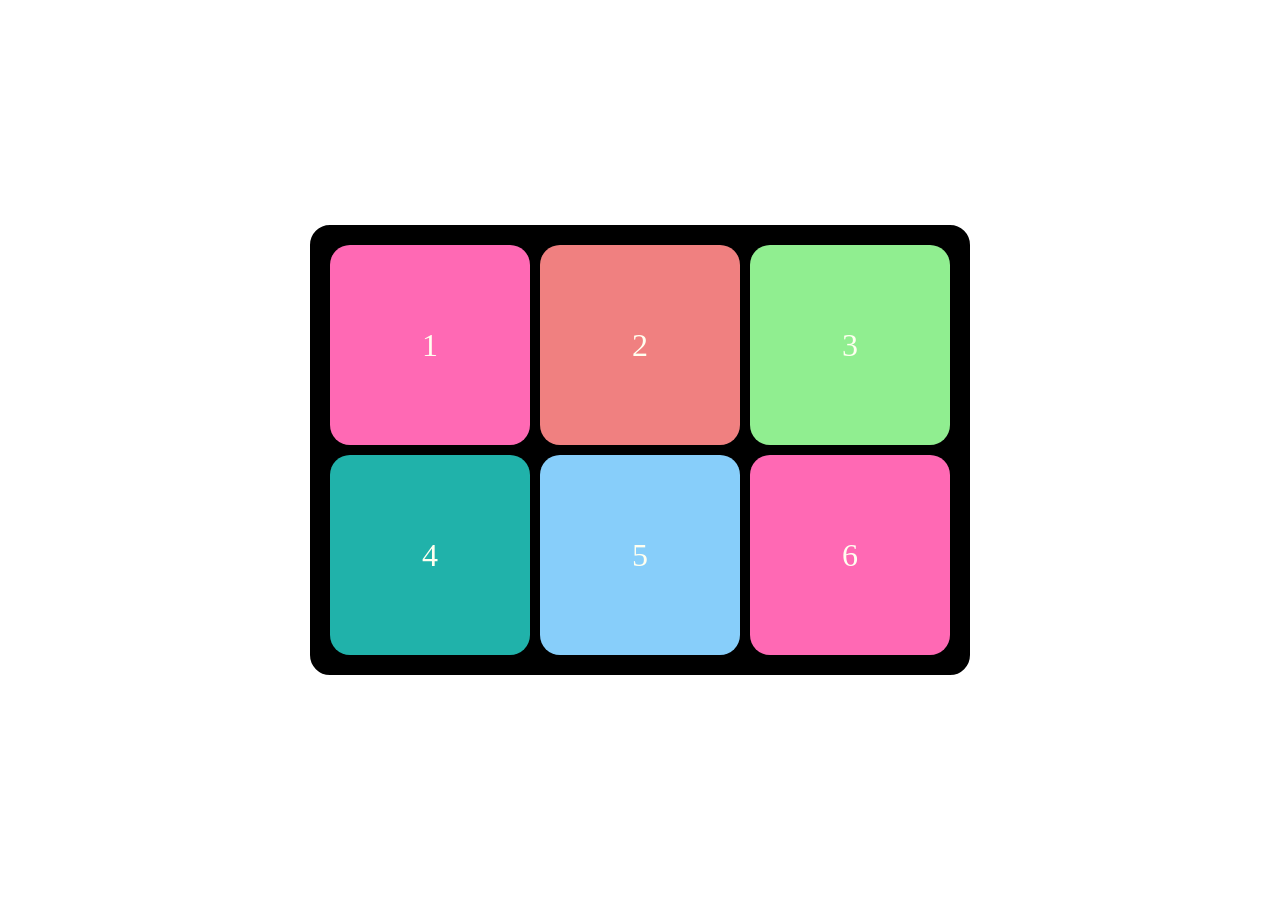
==== Practiceahhaha/Assesments.html @ 8a90fde5 "Some Boxes" ====
<!DOCTYPE html>
<html lang="en">
<head>
    <meta charset="UTF-8">
    <meta name="viewport" content="width=device-width, initial-scale=1.0">
    <title>Document</title>

    <style>
        body{
            display: flex;
            justify-content: center;
            align-items: center;
            margin: 0;
            min-height: 100vh;
        }
        .item{
            width: 200px;
            height: 200px;
            text-align: center;
            display: flex;
            justify-content: center;
            align-items: center;
            color: ivory;
            font-size: 2rem;
            border-radius: 20px;
        }
        .container{
            display: grid;
            grid-template-columns: 200px 200px 200px;
            grid-template-rows: 1fr 1fr;
            gap: 10px;
            border: 20px solid black;
            border-radius: 20px;
            background-color: black;

        }

        .container .item:nth-child(1){
            background-color: hotpink;
        }
        .container .item:nth-child(2){
            background-color: lightcoral;
        }
        .container .item:nth-child(3){
            background-color: lightgreen;
        }
        .container .item:nth-child(4){
            background-color: lightseagreen;
        }
        .container .item:nth-child(5){
            background-color: lightskyblue;
        }
        .container .item:nth-child(6){
            background-color: hotpink;
        }
    </style>
</head>
<body>
    <div class="container">
        <div class="item">1</div>   
        <div class="item">2</div>
        <div class="item">3</div>
        <div class="item">4</div>
        <div class="item">5</div>
        <div class="item">6</div>
    </div>
</body>
</html>
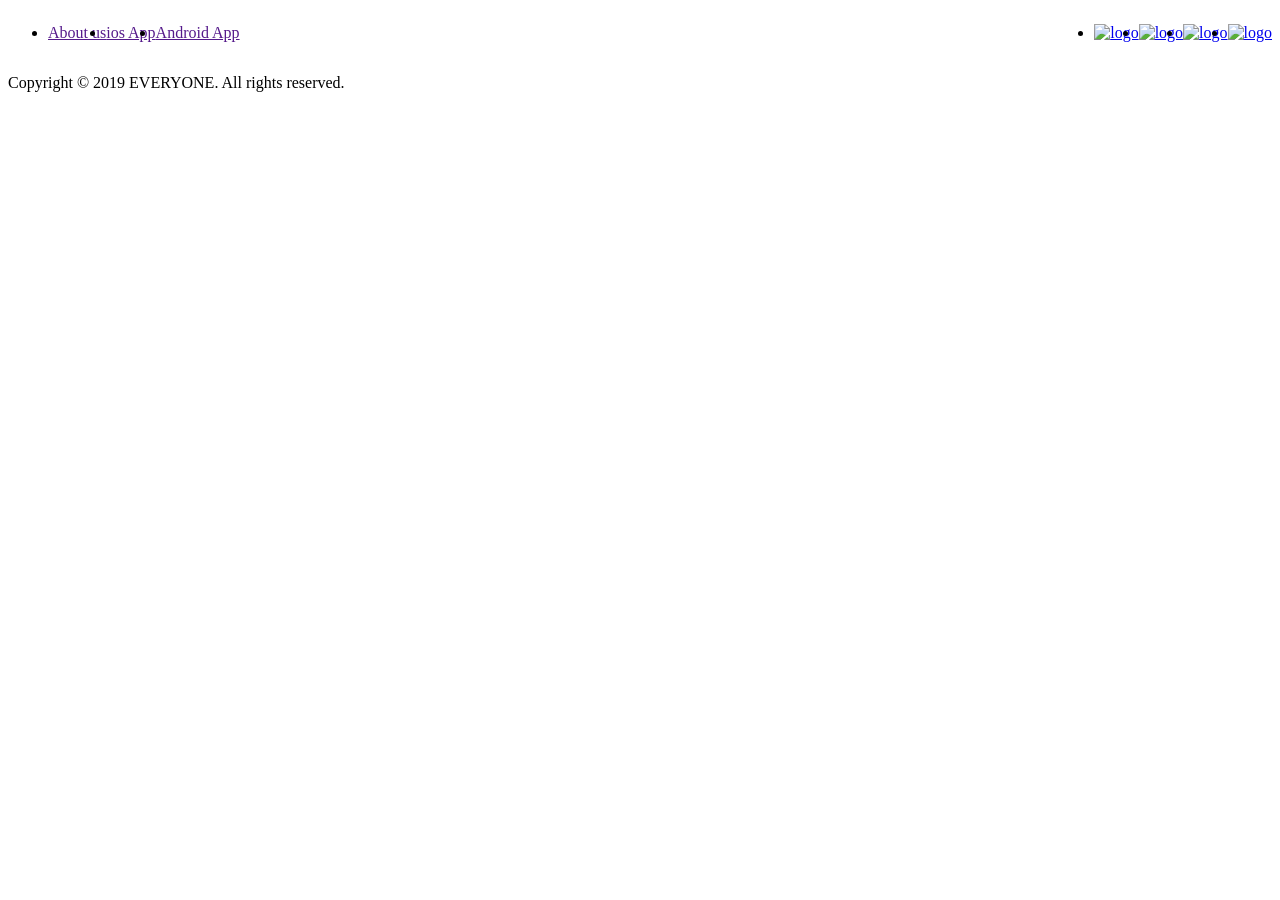
==== commit 1001596c: "ASSESMENT" ====
--- a/Practiceahhaha/Assesments.html
+++ b/Practiceahhaha/Assesments.html
@@ -1,68 +1,48 @@
 <!DOCTYPE html>
 <html lang="en">
+
 <head>
     <meta charset="UTF-8">
+    <meta http-equiv="X-UA-Compatible" content="IE=edge">
     <meta name="viewport" content="width=device-width, initial-scale=1.0">
-    <title>Document</title>
+    <title>Footer</title>
+    <link rel="stylesheet" href="preset.css">
 
     <style>
-        body{
+        .footer-parent{
             display: flex;
-            justify-content: center;
-            align-items: center;
-            margin: 0;
-            min-height: 100vh;
-        }
-        .item{
-            width: 200px;
-            height: 200px;
-            text-align: center;
+            justify-content: space-between;
+            }
+
+        .footer-text{
             display: flex;
-            justify-content: center;
-            align-items: center;
-            color: ivory;
-            font-size: 2rem;
-            border-radius: 20px;
-        }
-        .container{
-            display: grid;
-            grid-template-columns: 200px 200px 200px;
-            grid-template-rows: 1fr 1fr;
-            gap: 10px;
-            border: 20px solid black;
-            border-radius: 20px;
-            background-color: black;
+            justify-content: flex-start;
+            }
 
-        }
-
-        .container .item:nth-child(1){
-            background-color: hotpink;
-        }
-        .container .item:nth-child(2){
-            background-color: lightcoral;
-        }
-        .container .item:nth-child(3){
-            background-color: lightgreen;
-        }
-        .container .item:nth-child(4){
-            background-color: lightseagreen;
-        }
-        .container .item:nth-child(5){
-            background-color: lightskyblue;
-        }
-        .container .item:nth-child(6){
-            background-color: hotpink;
+        .social-link{
+            display: flex;
+            justify-content: flex-end;
         }
     </style>
 </head>
+
 <body>
-    <div class="container">
-        <div class="item">1</div>   
-        <div class="item">2</div>
-        <div class="item">3</div>
-        <div class="item">4</div>
-        <div class="item">5</div>
-        <div class="item">6</div>
-    </div>
+    <footer>
+        <div class="footer-parent">
+            <ul class="footer-text">
+                <li class="text-value"><a href="">About us</a></li>
+                <li class="text-value"><a href="">ios App</a></li>
+                <li class="text-value"><a href="">Android App</a></li>
+            </ul>
+            <ul class="social-link">
+                <li><a href="#"><img src="facebook-logo-svg.svg" alt="logo"></a></li>
+                <li><a href="#"><img src="twitter-logo-svg.svg" alt="logo"></a></li>
+                <li><a href="#"><img src="instagram-round-svg.svg" alt="logo"></a></li>
+                <li><a href="#"><img src="snapchat-svg.svg" alt="logo"></a></li>
+            </ul>
+        </div>
+        <p class="footer-p">Copyright © 2019 EVERYONE. All rights reserved.</p>
+    </footer>
 </body>
+
 </html>
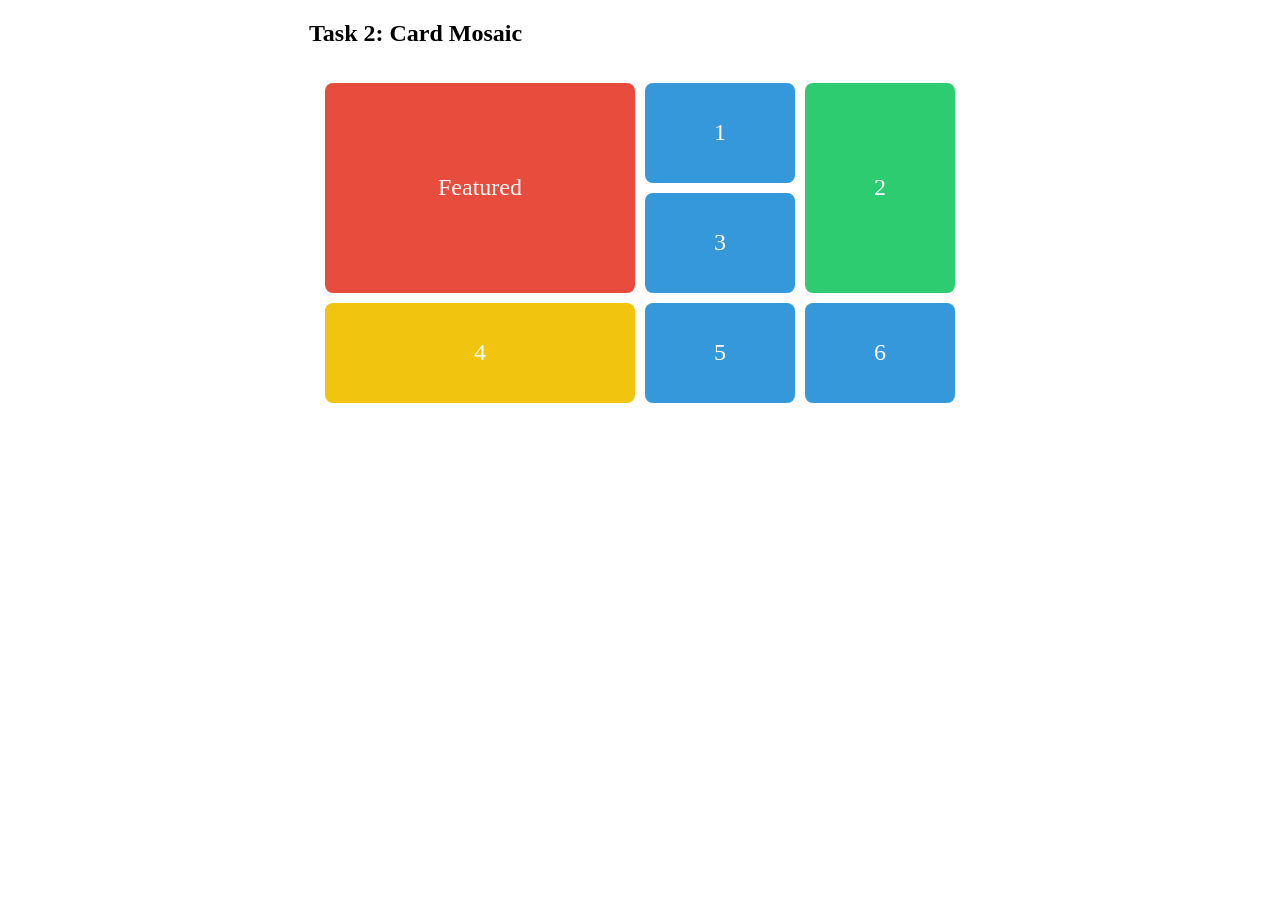
==== commit 9e7f7ffd: "IDK" ====
--- a/Practiceahhaha/Assesments.html
+++ b/Practiceahhaha/Assesments.html
@@ -1,48 +1,69 @@
 <!DOCTYPE html>
 <html lang="en">
+  <head>
+    <meta charset="UTF-8" />
+    <meta name="viewport" content="width=device-width, initial-scale=1.0" />
+    <title>Document</title>
+    <style>
 
-<head>
-    <meta charset="UTF-8">
-    <meta http-equiv="X-UA-Compatible" content="IE=edge">
-    <meta name="viewport" content="width=device-width, initial-scale=1.0">
-    <title>Footer</title>
-    <link rel="stylesheet" href="preset.css">
+        body{
+            display: grid;
+            place-items: center;
+            margin:inherit;
+        }
 
-    <style>
-        .footer-parent{
-            display: flex;
-            justify-content: space-between;
-            }
+      .mosaic {
+        padding: 1rem;
+        display: grid;
+        grid-template-columns: repeat(4, 150px);
+        grid-template-rows: repeat(3, 100px);
+        gap: 10px;
+        grid-auto-rows: 100px;
+      }
 
-        .footer-text{
-            display: flex;
-            justify-content: flex-start;
-            }
+      .card{
+        display: flex;
+        align-items: center;
+        justify-content: center;
+      }
 
-        .social-link{
-            display: flex;
-            justify-content: flex-end;
-        }
+      .mosaic .card {
+        background: #3498db;
+        color: white;
+        padding: 1rem;
+        font-size: 1.5rem;
+        border-radius: 8px;
+      }
+
+      .mosaic .big {
+        background: #e74c3c;
+        grid-row: span 2;
+        grid-column: span 2;
+      }
+
+      .mosaic .tall {
+        background: #2ecc71;
+        grid-row:span 2;
+      }
+
+      .mosaic .wide {
+        background: #f1c40f;
+        grid-column: span 2;
+      }
     </style>
-</head>
-
-<body>
-    <footer>
-        <div class="footer-parent">
-            <ul class="footer-text">
-                <li class="text-value"><a href="">About us</a></li>
-                <li class="text-value"><a href="">ios App</a></li>
-                <li class="text-value"><a href="">Android App</a></li>
-            </ul>
-            <ul class="social-link">
-                <li><a href="#"><img src="facebook-logo-svg.svg" alt="logo"></a></li>
-                <li><a href="#"><img src="twitter-logo-svg.svg" alt="logo"></a></li>
-                <li><a href="#"><img src="instagram-round-svg.svg" alt="logo"></a></li>
-                <li><a href="#"><img src="snapchat-svg.svg" alt="logo"></a></li>
-            </ul>
-        </div>
-        <p class="footer-p">Copyright © 2019 EVERYONE. All rights reserved.</p>
-    </footer>
-</body>
-
+  </head>
+  <body>
+    <div class="task-2">
+      <h2>Task 2: Card Mosaic</h2>
+      <div class="mosaic">
+        <div class="card big">Featured</div>
+        <div class="card">1</div>
+        <div class="card tall">2</div>
+        <div class="card">3</div>
+        <div class="card wide">4</div>
+        <div class="card">5</div>
+        <div class="card">6</div>
+      </div>
+    </div>
+  </body>
 </html>
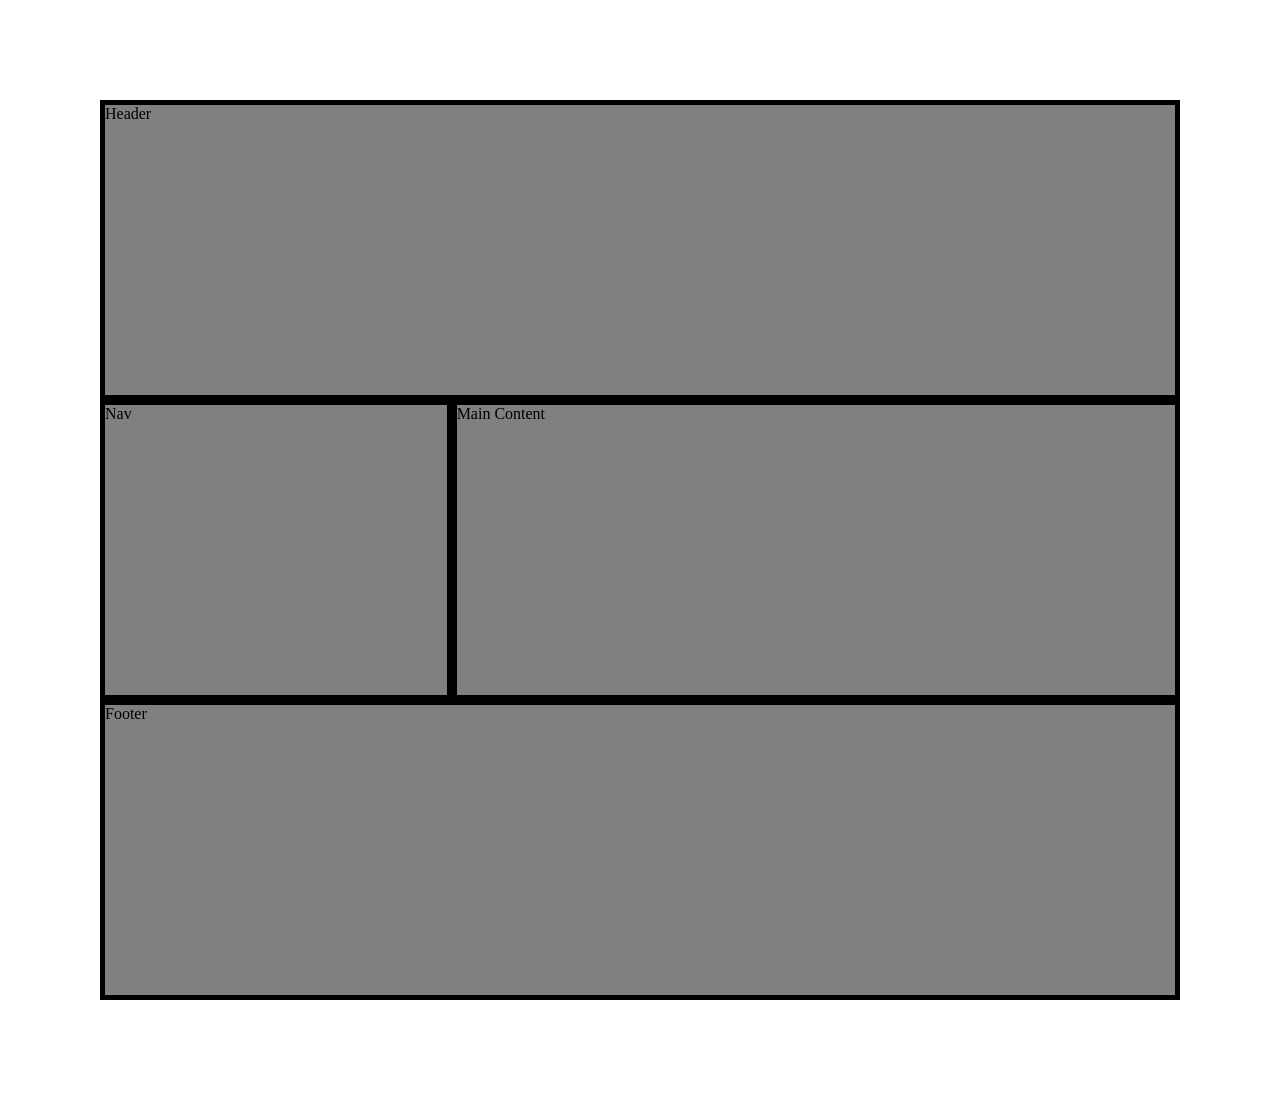
==== commit b26c23d5: "in skl rn :_ _(" ====
--- a/Practiceahhaha/Assesments.html
+++ b/Practiceahhaha/Assesments.html
@@ -1,69 +1,59 @@
 <!DOCTYPE html>
 <html lang="en">
-  <head>
-    <meta charset="UTF-8" />
-    <meta name="viewport" content="width=device-width, initial-scale=1.0" />
-    <title>Document</title>
-    <style>
+<head>
+  <meta charset="UTF-8">
+  <meta name="viewport" content="width=device-width, initial-scale=1.0">
+  <title>Document</title>
+  <style>
+    body{
+      margin: 100px;
+    }
+    .grid-container{
+      height: 100vh;
+      display: grid;
+      height: 100vh;
+      grid-template-areas: 
+      "header header header"
+      "nav main main"
+      "footer footer footer";
+      ;
+      background-color: #dadae0;
+    }
+    header{
+      grid-area: header;
+      background-color: grey;
+      border: 5px solid black;
+    }
+    nav{
+      grid-area: nav;
+      background-color: grey;
+      border: 5px solid black;
+    }
+    .content{
+      grid-area: main;
+      background-color: grey;
+      border: 5px solid black;
+    }
+    footer{
+      grid-area: footer;
+      background-color: grey;
+      border: 5px solid black;
+    }
+  </style>
+</head>
+<!-- You are given a web page design that needs to be implemented using CSS Grid.
 
-        body{
-            display: grid;
-            place-items: center;
-            margin:inherit;
-        }
-
-      .mosaic {
-        padding: 1rem;
-        display: grid;
-        grid-template-columns: repeat(4, 150px);
-        grid-template-rows: repeat(3, 100px);
-        gap: 10px;
-        grid-auto-rows: 100px;
-      }
-
-      .card{
-        display: flex;
-        align-items: center;
-        justify-content: center;
-      }
-
-      .mosaic .card {
-        background: #3498db;
-        color: white;
-        padding: 1rem;
-        font-size: 1.5rem;
-        border-radius: 8px;
-      }
-
-      .mosaic .big {
-        background: #e74c3c;
-        grid-row: span 2;
-        grid-column: span 2;
-      }
-
-      .mosaic .tall {
-        background: #2ecc71;
-        grid-row:span 2;
-      }
-
-      .mosaic .wide {
-        background: #f1c40f;
-        grid-column: span 2;
-      }
-    </style>
-  </head>
-  <body>
-    <div class="task-2">
-      <h2>Task 2: Card Mosaic</h2>
-      <div class="mosaic">
-        <div class="card big">Featured</div>
-        <div class="card">1</div>
-        <div class="card tall">2</div>
-        <div class="card">3</div>
-        <div class="card wide">4</div>
-        <div class="card">5</div>
-        <div class="card">6</div>
-      </div>
-    </div>
-  </body>
+The design contains:
+a header,
+a navigation menu,
+a main content area,
+and a footer. -->
+<body>
+  <div class="grid-container">
+		<header class="header">Header</header>
+		<nav class="nav">Nav</nav>
+		<main class="content">Main Content</main>
+		<footer class="footer">Footer</footer>
+	</div>
+</body>
 </html>
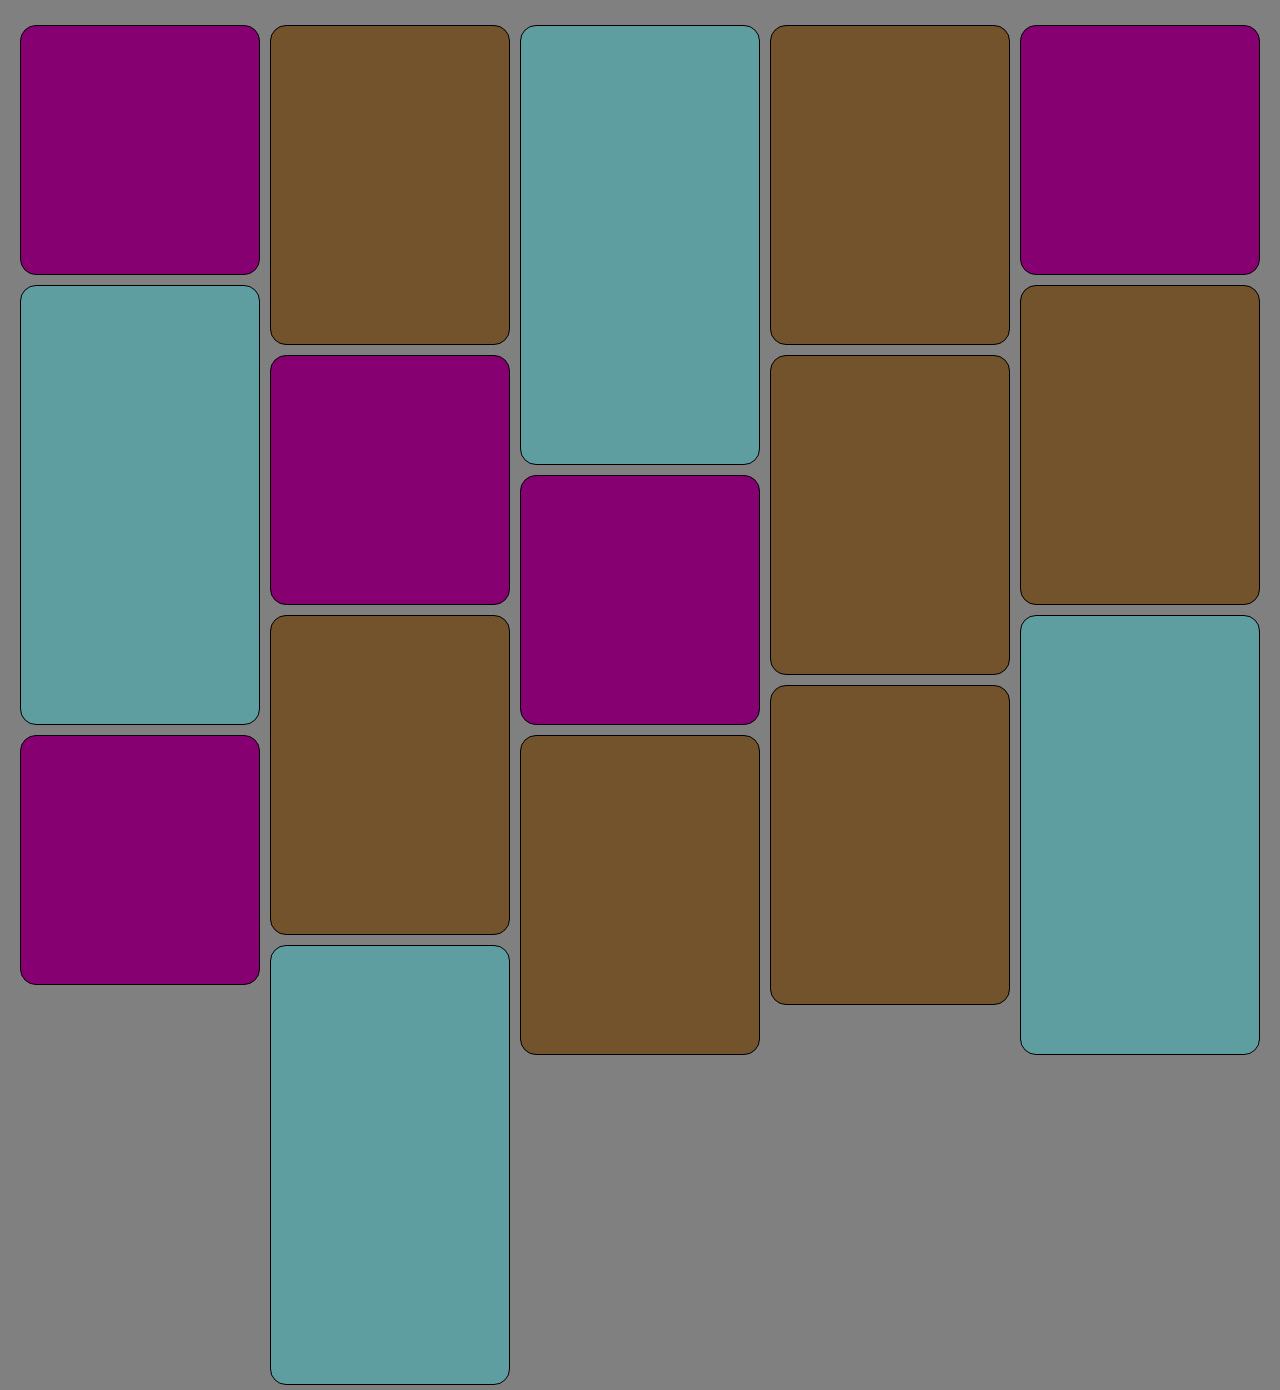
==== commit 2a41168a: "AI af" ====
--- a/Practiceahhaha/Assesments.html
+++ b/Practiceahhaha/Assesments.html
@@ -3,57 +3,70 @@
 <head>
   <meta charset="UTF-8">
   <meta name="viewport" content="width=device-width, initial-scale=1.0">
-  <title>Document</title>
+  <title>Masonry Layout</title>
+
   <style>
-    body{
-      margin: 100px;
+    :root {
+      --card_width: 250px;
+      --row_increment: 10px;
+      --card_border_radius: 16px;
     }
-    .grid-container{
-      height: 100vh;
+
+    body {
+      margin: 0;
+      padding: 20px;
+      background-color: grey;
+    }
+
+    .pin_container {
       display: grid;
-      height: 100vh;
-      grid-template-areas: 
-      "header header header"
-      "nav main main"
-      "footer footer footer";
-      ;
-      background-color: #dadae0;
+      position: absolute;
+      left: 0;
+      right: 0;
+      grid-template-columns: repeat(auto-fill, var(--card_width));
+      grid-auto-rows: var(--row_increment);
+      justify-content: center;
     }
-    header{
-      grid-area: header;
-      background-color: grey;
-      border: 5px solid black;
+    .card_small {
+      grid-row-end: span 26;
+      background-color: rgb(134, 0, 114);
     }
-    nav{
-      grid-area: nav;
-      background-color: grey;
-      border: 5px solid black;
+
+    .card_medium {
+      grid-row-end: span 33;
+      background-color: rgba(109, 66, 10, 0.723);
     }
-    .content{
-      grid-area: main;
-      background-color: grey;
-      border: 5px solid black;
+
+    .card_large {
+      grid-row-end: span 45;
+      background-color: cadetblue;
     }
-    footer{
-      grid-area: footer;
-      background-color: grey;
-      border: 5px solid black;
+
+    .card {
+      margin: 5px; 
+      border: 1px solid #000;
+      border-radius: var(--card_border_radius);
     }
   </style>
 </head>
-<!-- You are given a web page design that needs to be implemented using CSS Grid.
-
-The design contains:
-a header,
-a navigation menu,
-a main content area,
-and a footer. -->
 <body>
-  <div class="grid-container">
-		<header class="header">Header</header>
-		<nav class="nav">Nav</nav>
-		<main class="content">Main Content</main>
-		<footer class="footer">Footer</footer>
-	</div>
+  <div class="pin_container">
+    <div class="card card_small"></div>
+    <div class="card card_medium"></div>
+    <div class="card card_large"></div>
+    <div class="card card_medium"></div>
+    <div class="card card_small"></div>
+    <div class="card card_large"></div>
+    <div class="card card_medium"></div>
+    <div class="card card_small"></div>
+    <div class="card card_medium"></div>
+    <div class="card card_small"></div>
+    <div class="card card_medium"></div>
+    <div class="card card_large"></div>
+    <div class="card card_medium"></div>
+    <div class="card card_small"></div>
+    <div class="card card_medium"></div>
+    <div class="card card_large"></div>
+  </div>
 </body>
 </html>
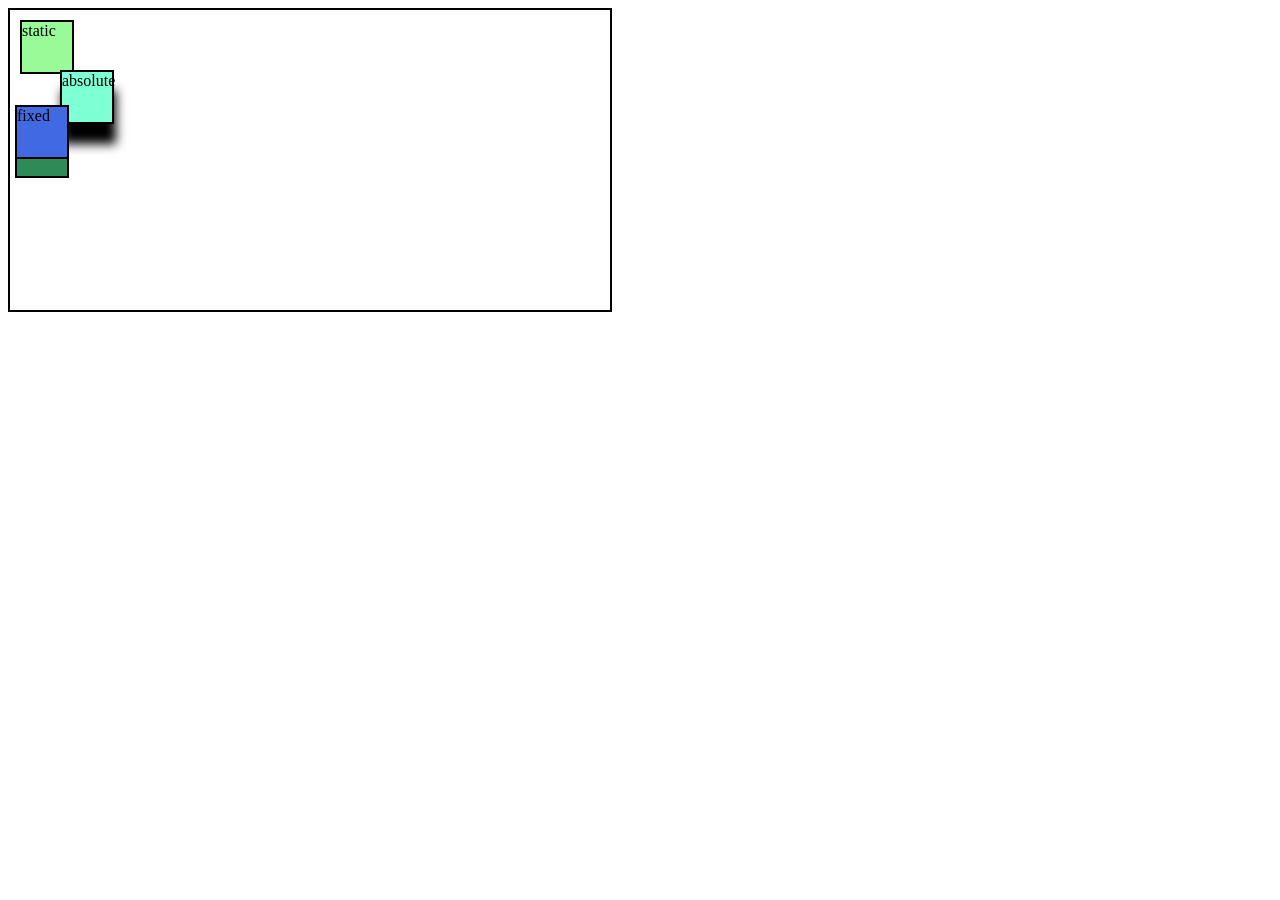
==== commit b164bc00: "Position types..." ====
--- a/Practiceahhaha/Assesments.html
+++ b/Practiceahhaha/Assesments.html
@@ -1,72 +1,61 @@
 <!DOCTYPE html>
 <html lang="en">
 <head>
-  <meta charset="UTF-8">
-  <meta name="viewport" content="width=device-width, initial-scale=1.0">
-  <title>Masonry Layout</title>
+    <meta charset="UTF-8">
+    <meta name="viewport" content="width=device-width, initial-scale=1.0">
+    <title>Document</title>
+    <style>
+        .container{
+            height: 300px;
+            width: 600px;
+            border: 2px solid black;
+        }
 
-  <style>
-    :root {
-      --card_width: 250px;
-      --row_increment: 10px;
-      --card_border_radius: 16px;
-    }
+        .box{
+            height: 50px;
+            width: 50px;
+            margin: 5px;
+        }
 
-    body {
-      margin: 0;
-      padding: 20px;
-      background-color: grey;
-    }
+        .static{
+            position: static;
+            background-color: palegreen;
+            border: 2px solid black;
+            margin: 10px;
+        }
 
-    .pin_container {
-      display: grid;
-      position: absolute;
-      left: 0;
-      right: 0;
-      grid-template-columns: repeat(auto-fill, var(--card_width));
-      grid-auto-rows: var(--row_increment);
-      justify-content: center;
-    }
-    .card_small {
-      grid-row-end: span 26;
-      background-color: rgb(134, 0, 114);
-    }
+        .absolute{
+            position: absolute;
+            background-color: aquamarine;
+            margin: 10px;
+            border: 2px solid black;
+            top: 60px;
+            left: 50px;
+            box-shadow: 2px 20px 10px black;
+        }
 
-    .card_medium {
-      grid-row-end: span 33;
-      background-color: rgba(109, 66, 10, 0.723);
-    }
+        .relative{
+            position: relative;
+            background-color: seagreen;
+            top: 40px;
+            bottom: 20px;
+            border: 2px solid black;
+        }
 
-    .card_large {
-      grid-row-end: span 45;
-      background-color: cadetblue;
-    }
-
-    .card {
-      margin: 5px; 
-      border: 1px solid #000;
-      border-radius: var(--card_border_radius);
-    }
-  </style>
+        .fixed{
+            position: fixed;
+            background-color: royalblue;
+            border:2px solid black ;
+            top: 100px;
+        }
+    </style>
 </head>
 <body>
-  <div class="pin_container">
-    <div class="card card_small"></div>
-    <div class="card card_medium"></div>
-    <div class="card card_large"></div>
-    <div class="card card_medium"></div>
-    <div class="card card_small"></div>
-    <div class="card card_large"></div>
-    <div class="card card_medium"></div>
-    <div class="card card_small"></div>
-    <div class="card card_medium"></div>
-    <div class="card card_small"></div>
-    <div class="card card_medium"></div>
-    <div class="card card_large"></div>
-    <div class="card card_medium"></div>
-    <div class="card card_small"></div>
-    <div class="card card_medium"></div>
-    <div class="card card_large"></div>
-  </div>
+    <div class="container">
+        <div class="box static"> static</div>
+        <div class="box absolute"> absolute</div>
+        <div class="box relative"> relative</div>
+        <div class="box fixed"> fixed</div>
+    </div>
 </body>
 </html>
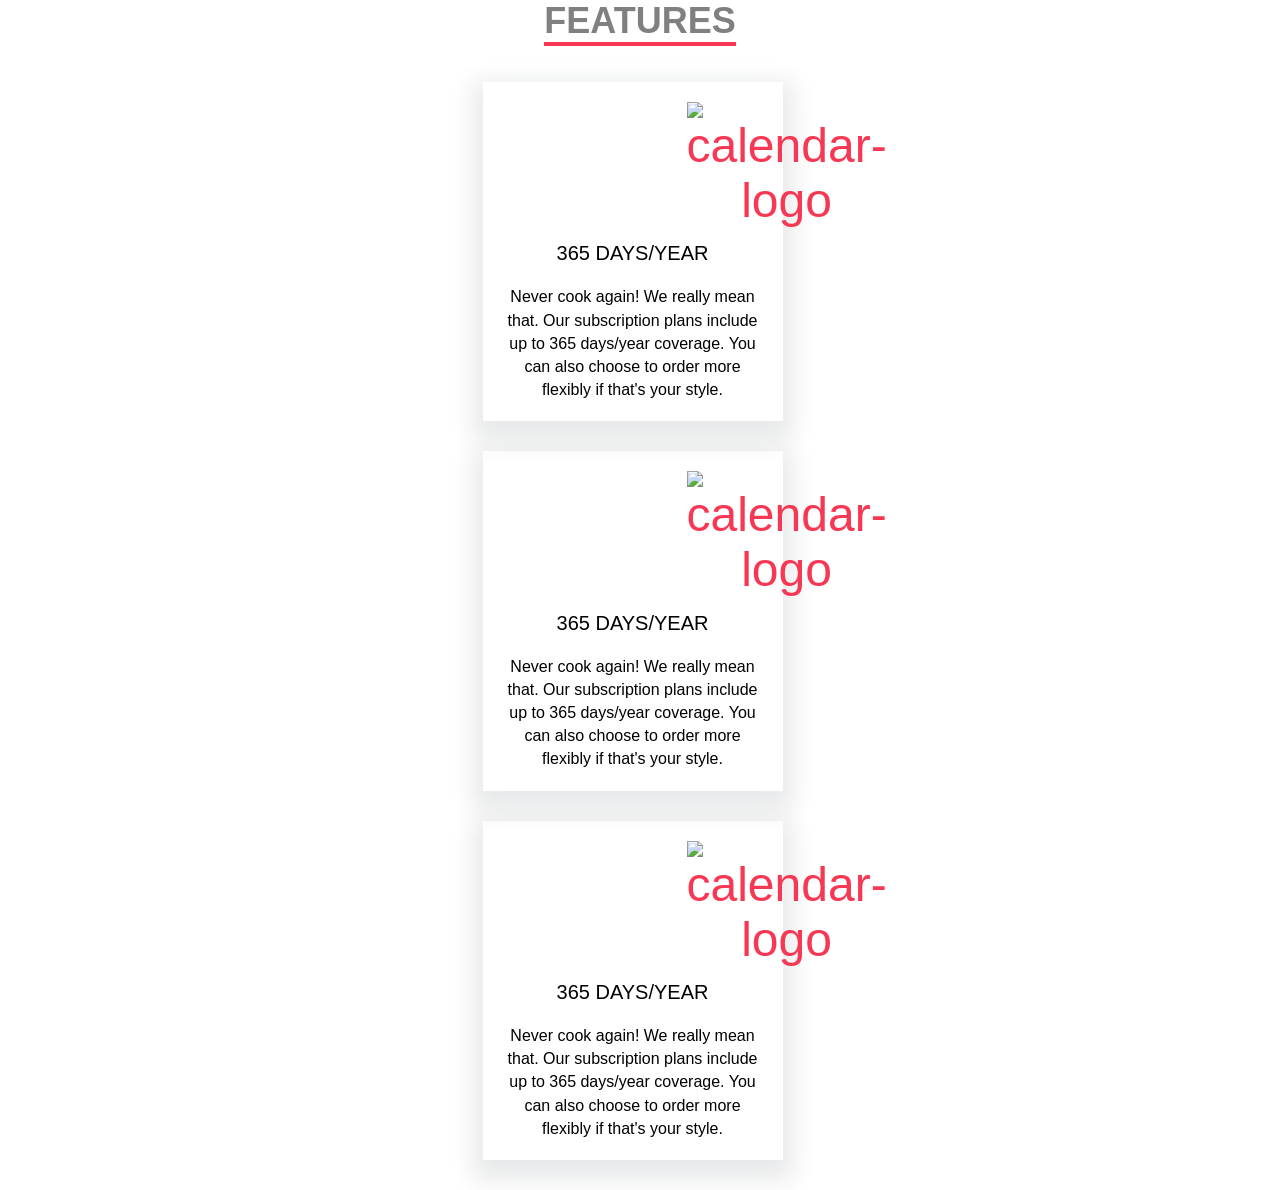
==== commit c685c149: "responcive assesment :-)" ====
--- a/Practiceahhaha/Assesments.html
+++ b/Practiceahhaha/Assesments.html
@@ -4,58 +4,126 @@
     <meta charset="UTF-8">
     <meta name="viewport" content="width=device-width, initial-scale=1.0">
     <title>Document</title>
+
     <style>
-        .container{
-            height: 300px;
-            width: 600px;
-            border: 2px solid black;
+        .container-parent{
+            display: flex;
+            justify-content: center;
+            text-align: center;
+            flex-direction: column;
         }
 
-        .box{
-            height: 50px;
-            width: 50px;
-            margin: 5px;
+        * {
+            margin: 0;
+            padding: 0;
+            box-sizing: border-box;
+            font-family: "Lato", sans-serif;
+            list-style: none;
         }
 
-        .static{
-            position: static;
-            background-color: palegreen;
-            border: 2px solid black;
-            margin: 10px;
+        .icon {
+            text-align: center;
+            margin-left: 40%;
+            color: #f63854;
+            font-size: 300%;
+            padding-left: 5rem;
+            margin-bottom: 0.9rem;
         }
 
-        .absolute{
-            position: absolute;
-            background-color: aquamarine;
-            margin: 10px;
-            border: 2px solid black;
-            top: 60px;
-            left: 50px;
-            box-shadow: 2px 20px 10px black;
+        .container {
+            margin-bottom: 30px;
+            padding: 20px;
+            margin-right: 15px;
+            box-shadow: 0 10px 22px 10px rgba(27, 38, 49, 0.1);
+            width: 300px;
+            transition: transform 0.4s;
         }
 
-        .relative{
-            position: relative;
-            background-color: seagreen;
-            top: 40px;
-            bottom: 20px;
-            border: 2px solid black;
+        .container:hover {
+            transform: scale(1.05);
         }
 
-        .fixed{
-            position: fixed;
-            background-color: royalblue;
-            border:2px solid black ;
-            top: 100px;
+        .heading-para {
+            font-size: 130%;
+            padding: 8rem;
+            margin-bottom: 2rem;
+        }
+
+        h3 {
+            font-weight: 300;
+            font-size: 125%;
+            margin-bottom: 1em;
+            text-align: center;
+        }
+
+        .feature-para {
+            line-height: 145%;
+        }
+
+
+        h2 {
+            font-size: 225%;
+            text-align: center;
+            /* font-weight: 300; */
+            text-transform: uppercase;
+            width: fit-content;
+            border-bottom: 4px solid #f63854;
+            margin: 0em 0em 1em 0em;
+            color: gray;
+        }
+
+        .features {
+            display: flex;
+            flex-direction: column;
+            align-items: center;
+            justify-content: center;
+        }
+
+        .container-parent {
+            display: flex;
+            justify-content: center;
+            align-items: center;
+        }
+
+        @media (max-width: 939px) {
+            .container-parent {
+                flex-direction: column;
+                align-items: center; 
+            }
         }
     </style>
 </head>
 <body>
-    <div class="container">
-        <div class="box static"> static</div>
-        <div class="box absolute"> absolute</div>
-        <div class="box relative"> relative</div>
-        <div class="box fixed"> fixed</div>
-    </div>
+    <section class="features">
+
+        <h2>Features</h2>
+
+        <div class="container-parent">
+            <div class="container">
+                <img class="icon" src="plus-icon.svg" alt="calendar-logo">
+                <h3>365 DAYS/YEAR</h3>
+                <p class="feature-para">
+                    Never cook again! We really mean that. Our subscription plans include up to 365 days/year coverage.
+                    You can also choose to order more flexibly if that's your style.
+                </p>
+            </div>
+            <div class="container">
+                <img class="icon" src="plus-icon.svg" alt="calendar-logo">
+                <h3>365 DAYS/YEAR</h3>
+                <p class="feature-para">
+                    Never cook again! We really mean that. Our subscription plans include up to 365 days/year coverage.
+                    You can also choose to order more flexibly if that's your style.
+                </p>
+            </div>
+            <div class="container">
+                <img class="icon" src="plus-icon.svg" alt="calendar-logo">
+                <h3>365 DAYS/YEAR</h3>
+                <p class="feature-para">
+                    Never cook again! We really mean that. Our subscription plans include up to 365 days/year coverage.
+                    You can also choose to order more flexibly if that's your style.
+                </p>
+            </div>
+        </div>
+    </section>
 </body>
 </html>
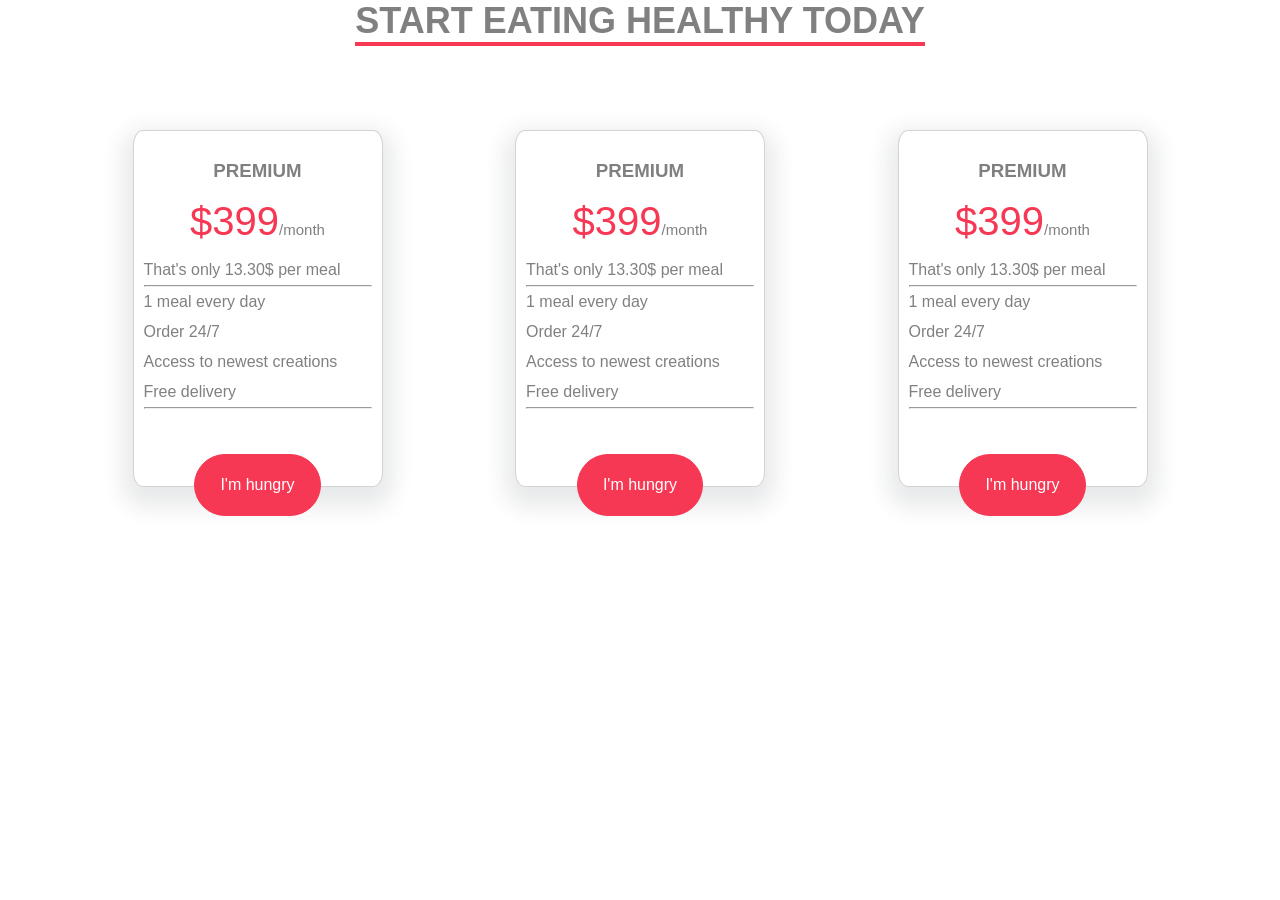
==== commit e3fbb32f: "Another assesment" ====
--- a/Practiceahhaha/Assesments.html
+++ b/Practiceahhaha/Assesments.html
@@ -1,18 +1,22 @@
 <!DOCTYPE html>
 <html lang="en">
+
 <head>
     <meta charset="UTF-8">
+    <meta http-equiv="X-UA-Compatible" content="IE=edge">
     <meta name="viewport" content="width=device-width, initial-scale=1.0">
-    <title>Document</title>
+    <title>Pricing</title>
 
     <style>
-        .container-parent{
-            display: flex;
-            justify-content: center;
-            text-align: center;
-            flex-direction: column;
-        }
+       .cards-container{
+        display: flex;
+        justify-content: center;
+        align-items: center;
+        flex-direction: row;
+       }
 
+
+       /*Presets  */
         * {
             margin: 0;
             padding: 0;
@@ -21,45 +25,72 @@
             list-style: none;
         }
 
-        .icon {
-            text-align: center;
-            margin-left: 40%;
-            color: #f63854;
-            font-size: 300%;
-            padding-left: 5rem;
-            margin-bottom: 0.9rem;
+        a {
+            text-decoration: none;
         }
 
-        .container {
-            margin-bottom: 30px;
-            padding: 20px;
-            margin-right: 15px;
-            box-shadow: 0 10px 22px 10px rgba(27, 38, 49, 0.1);
-            width: 300px;
-            transition: transform 0.4s;
+        body {
+            height: 60vh;
+            color: gray;
         }
 
-        .container:hover {
-            transform: scale(1.05);
+        .cards-container {
+            width: 100%;
         }
 
-        .heading-para {
-            font-size: 130%;
-            padding: 8rem;
-            margin-bottom: 2rem;
+        .card {
+            width: 250px;
+            border: 2px solid lightgray;
+            margin: 3em 0em;
+            padding: 25px 10px 15px 10px;
+            line-height: 30px;
+            box-shadow: 0 10px 22px 10px rgba(27, 38, 49, 0.1);
         }
 
-        h3 {
-            font-weight: 300;
-            font-size: 125%;
-            margin-bottom: 1em;
+        .card h3 {
             text-align: center;
+            padding-bottom: 20px;
         }
 
-        .feature-para {
-            line-height: 145%;
+        .card h4 {
+            text-align: center;
+            color: #f63854;
+            font-size: 40px;
+            font-weight: 500;
+            padding-bottom: 10px;
         }
 
+        .card h4 span {
+            color: gray;
+            font-size: 15px;
+        }
+
+        .card {
+            border-width: 1px;
+            border-color: lightgrey;
+            border-style: solid;
+            border-radius: 4%;
+        }
+
+        .signup-button {
+            text-align: center;
+            position: relative;
+            top: 45px;
+        }
+
+        .btn {
+            display: inline-block;
+            color: white;
+            padding: 15px 25px;
+            background-color: #f63854;
+            border-radius: 64px;
+            border: 1px solid #f63854;
+            transition: transform 0.3s, color 0.3s, background-color 0.3s;
+        }
+
+        .btn:hover {
+            transform: scale(1.2);
+        }
 
         h2 {
             font-size: 225%;
@@ -69,61 +100,97 @@
             width: fit-content;
             border-bottom: 4px solid #f63854;
             margin: 0em 0em 1em 0em;
-            color: gray;
         }
 
-        .features {
+        section {
             display: flex;
             flex-direction: column;
             align-items: center;
-            justify-content: center;
         }
 
-        .container-parent {
+        .cards-container {
             display: flex;
-            justify-content: center;
-            align-items: center;
+            /* flex-wrap: wrap; */
+            justify-content: space-evenly;
         }
 
-        @media (max-width: 939px) {
-            .container-parent {
+        @media (max-width: 767px){
+            .cards-container { 
                 flex-direction: column;
-                align-items: center; 
+                align-items: center;
             }
         }
+                
     </style>
 </head>
+
 <body>
-    <section class="features">
+    <section>
+        <h2>START EATING HEALTHY TODAY</h2>
 
-        <h2>Features</h2>
+        <div class="cards-container">
+            <div class="card">
+                <h3>PREMIUM</h3>
+                <h4>$399<span>/month</span></h4>
+                <p>That's only 13.30$ per meal</p>
+                <hr>
+                <div>
+                    <ul>
+                        <li>1 meal every day</li>
+                        <li>Order 24/7</li>
+                        <li>Access to newest creations</li>
+                        <li>Free delivery</li>
+                    </ul>
 
-        <div class="container-parent">
-            <div class="container">
-                <img class="icon" src="plus-icon.svg" alt="calendar-logo">
-                <h3>365 DAYS/YEAR</h3>
-                <p class="feature-para">
-                    Never cook again! We really mean that. Our subscription plans include up to 365 days/year coverage.
-                    You can also choose to order more flexibly if that's your style.
-                </p>
+                    <hr>
+                </div>
+                <div class="signup-button">
+                    <a href="#" class="btn">I'm hungry</a>
+                </div>
             </div>
-            <div class="container">
-                <img class="icon" src="plus-icon.svg" alt="calendar-logo">
-                <h3>365 DAYS/YEAR</h3>
-                <p class="feature-para">
-                    Never cook again! We really mean that. Our subscription plans include up to 365 days/year coverage.
-                    You can also choose to order more flexibly if that's your style.
-                </p>
+
+            <div class="card">
+                <h3>PREMIUM</h3>
+                <h4>$399<span>/month</span></h4>
+                <p>That's only 13.30$ per meal</p>
+                <hr>
+                <div>
+                    <ul>
+                        <li>1 meal every day</li>
+                        <li>Order 24/7</li>
+                        <li>Access to newest creations</li>
+                        <li>Free delivery</li>
+                    </ul>
+
+                    <hr>
+                </div>
+                <div class="signup-button">
+                    <a href="#" class="btn">I'm hungry</a>
+                </div>
             </div>
-            <div class="container">
-                <img class="icon" src="plus-icon.svg" alt="calendar-logo">
-                <h3>365 DAYS/YEAR</h3>
-                <p class="feature-para">
-                    Never cook again! We really mean that. Our subscription plans include up to 365 days/year coverage.
-                    You can also choose to order more flexibly if that's your style.
-                </p>
+
+            <div class="card">
+                <h3>PREMIUM</h3>
+                <h4>$399<span>/month</span></h4>
+                <p>That's only 13.30$ per meal</p>
+                <hr>
+                <div>
+                    <ul>
+                        <li>1 meal every day</li>
+                        <li>Order 24/7</li>
+                        <li>Access to newest creations</li>
+                        <li>Free delivery</li>
+                    </ul>
+
+                    <hr>
+                </div>
+                <div class="signup-button">
+                    <a href="#" class="btn">I'm hungry</a>
+                </div>
             </div>
         </div>
+
     </section>
 </body>
+
 </html>
